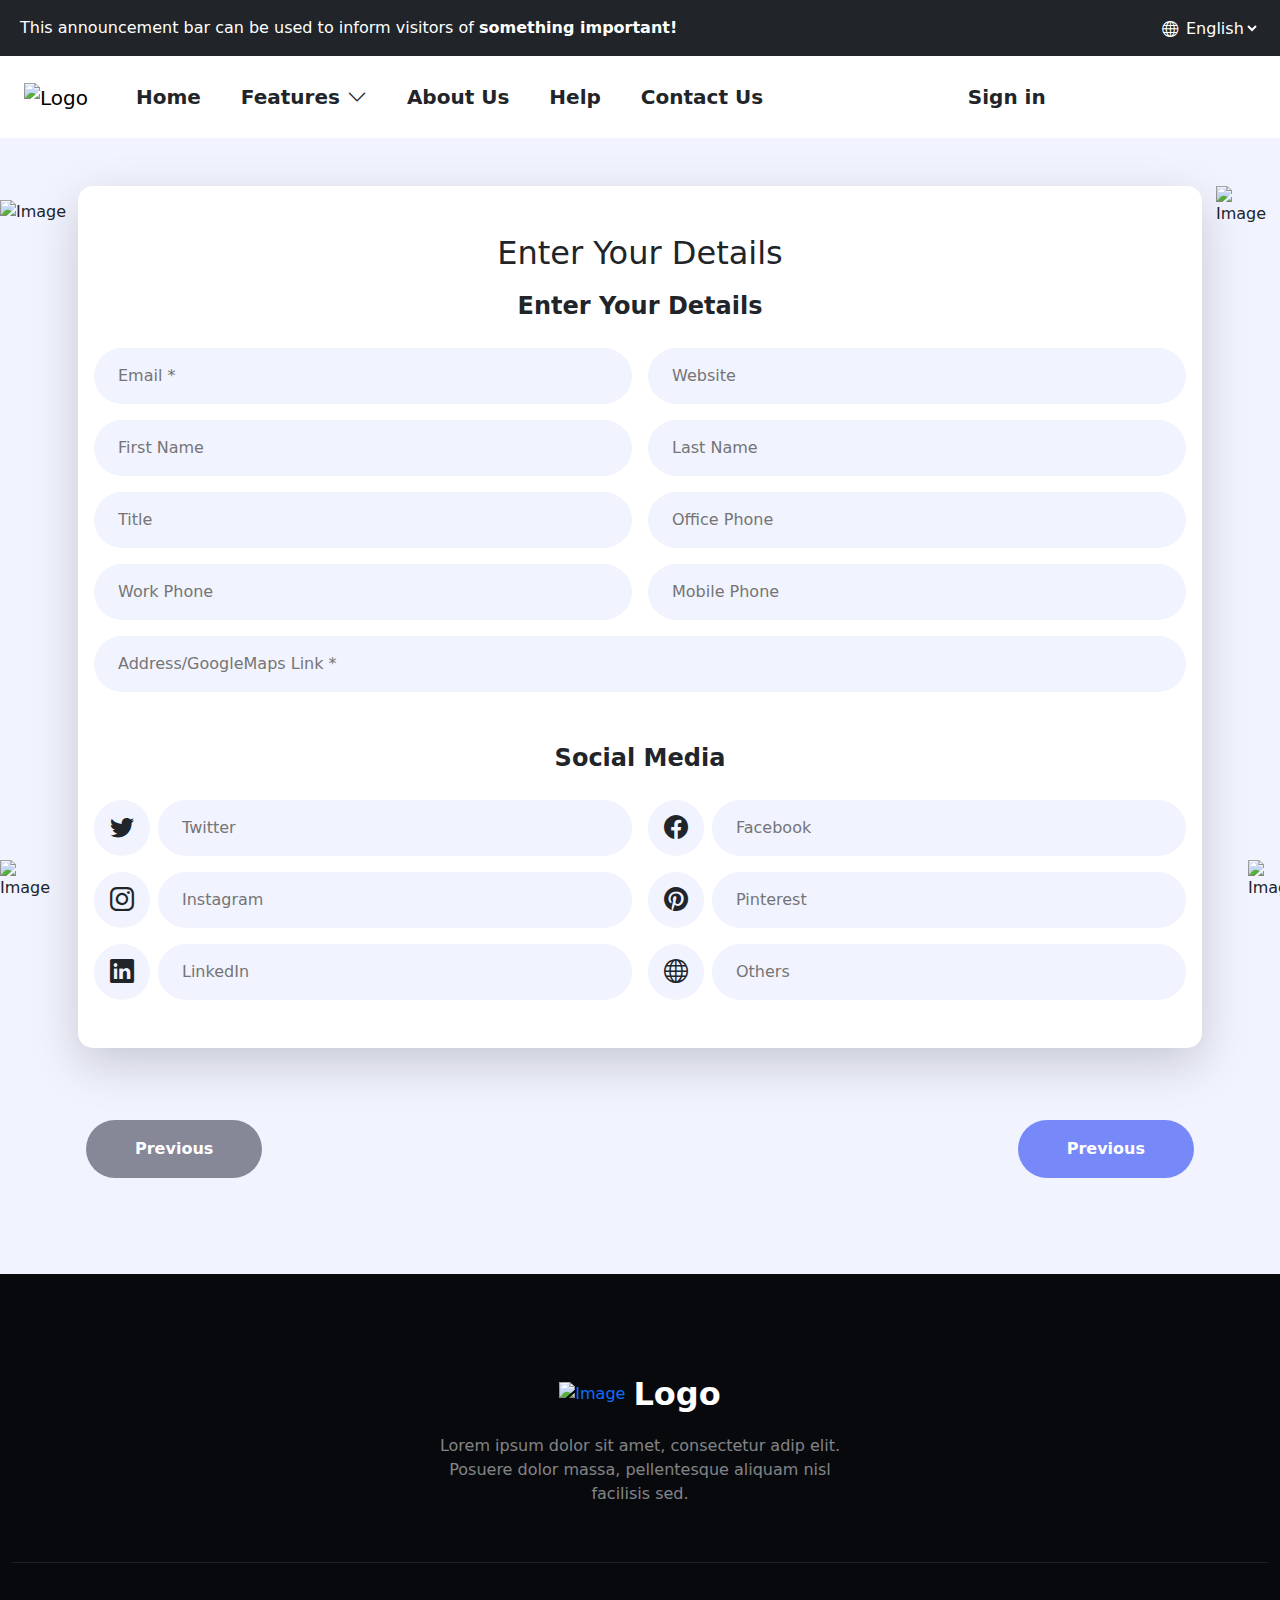
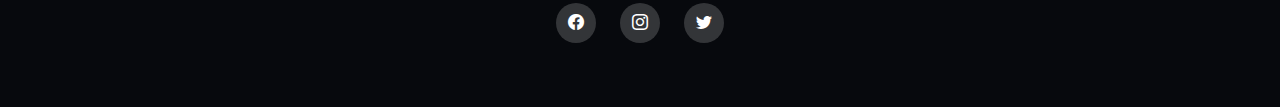
==== details.html @ d2568b08 "fsdf" ====
<!DOCTYPE html>
<html lang="en">
<head>
    <meta charset="UTF-8">
    <meta name="viewport" content="width=device-width, initial-scale=1.0">
    <title>Document</title>
    <link rel="shortcut icon" href="./assets/images/logo.svg" type="image/x-icon">
    <link href="https://cdn.jsdelivr.net/npm/bootstrap@5.0.2/dist/css/bootstrap.min.css" rel="stylesheet">
    <link rel="stylesheet" href="https://cdn.jsdelivr.net/npm/bootstrap-icons@1.10.5/font/bootstrap-icons.css">
    <link rel="stylesheet" href="./assets/css/home-page.css">
    <style>
        .f-social-icon > a{
            transition: 0.3s ease-in-out;
        }
        .f-social-icon > a:hover{
            background: #7788F8 !important;
        }
        @media(max-width: 767px){
            .cus-container{
                max-width: 700px !important;
            }
            .cus-social-form{
                flex-basis: 100% !important;
            }
        }
    </style>
</head>
<body>
    <!-- header section start -->
    <header class="bg-white d-flex flex-column w-100">
        <!-- header top start -->
        <div class="w-100 bg-dark px-2">
            <div class="container-xxl d-flex justify-content-between align-items-center">
                <p class="text-white fs-6 fw-normal mt-3">This announcement bar can be used to inform visitors of <span class="fw-bold text-theme-primary">something important!</span></p>

                <div class="d-flex align-items-center gap-1">
                    <i class="bi bi-globe text-white fs-6 mt-1"></i>
                    <select class="bg-dark text-white p-0 shadow-none border-0" aria-label="Default select example">
                        <option selected>English</option>
                        <option value="1">Bangla</option>
                        <option value="2">Hindi</option>
                        <option value="3">Arabic</option>
                    </select>
                </div>
            </div>
        </div>
        <!-- header top end -->

        <!-- header bottom start -->
        <div class="w-100 bg-white py-1">
            <div class="container-xxl">
                <nav class="navbar navbar-expand-lg navbar-light">
                    <div class="container-fluid gap-4">
                    <!-- site logo start -->
                      <a class="navbar-brand" href="./"><img src="./assets/images/logo.svg" alt="Logo"></a>
                    <!-- site logo end -->
                      <button class="navbar-toggler" type="button" data-bs-toggle="collapse" data-bs-target="#navbarSupportedContent" aria-controls="navbarSupportedContent" aria-expanded="false" aria-label="Toggle navigation">
                        <span class="navbar-toggler-icon"></span>
                      </button>
                      <div class="collapse navbar-collapse" id="navbarSupportedContent">
                        <!-- nav menu lists start -->
                        <ul class="navbar-nav me-auto mb-2 mb-lg-0 gap-4">
                          <li class="nav-item">
                            <a class="nav-link h-text-theme-primary fs-5 fw-bold text-dark" href="./">Home</a>
                          </li>
                          <!-- sub menu start -->
                          <li class="nav-item dropdown">
                            <a class="nav-link h-text-theme-primary fs-5 fw-bold text-dark" dropdown-toggle" href="#" id="navbarDropdown" role="button" data-bs-toggle="dropdown" aria-expanded="false">
                              Features <i class="bi bi-chevron-down"></i>
                            </a>
                            <ul class="dropdown-menu custom-h-dropdown" aria-labelledby="navbarDropdown">
                              <li><a class="dropdown-item" href="#">Action</a></li>
                              <li><a class="dropdown-item" href="#">Another action</a></li>
                              <li><a class="dropdown-item" href="#">Something else here</a></li>
                            </ul>
                          </li>
                          <!-- sub menu end -->
                          <li class="nav-item">
                            <a class="nav-link h-text-theme-primary fs-5 fw-bold text-dark" href="#">About Us</a>
                          </li>
                          <li class="nav-item">
                            <a class="nav-link h-text-theme-primary fs-5 fw-bold text-dark" href="#">Help</a>
                          </li>
                          <li class="nav-item">
                            <a class="nav-link h-text-theme-primary fs-5 fw-bold text-dark" href="#">Contact Us</a>
                          </li>
                        </ul>
                        <!-- nav menu lists end -->
                        <!-- sign-up/sign-in buttons start -->
                        <div class="d-flex gap-3">
                          <a href="#" class="fs-5 py-2 fw-bold text-theme-primary btn" style="line-height: 2;">Sign in</a>
                          <a href="#" class="btn px-4 py-2 fs-5 fw-bold bg-theme-primary rounded-pill text-white" style="line-height: 2;">Get Started</a>
                        </div>
                        <!-- sign-up/sign-in buttons end -->
                      </div>
                    </div>
                  </nav>
            </div>
        </div>
        <!-- header bottom end -->
    </header>
    <!-- header section end -->

    <!-- form section start -->
    <section class="py-5" style="background: #F1F3FF;" style="z-index: 6;">
        <!-- overlay images start -->
        <img src="./assets/images/d-page-overlay-1.png" alt="Image" style="position: absolute; z-index: 1; top: 200px; left: 0; width: 6vw;">
        <img src="./assets/images/d-page-overlay-2.png" alt="Image" style="position: absolute; z-index: 1; bottom: 0; left: 0; width: 5vw;">
        <img src="./assets/images/d-page-overlay-3.png" alt="Image" style="position: absolute; z-index: 1; top: 200; right: 0; width: 5vw;">
        <img src="./assets/images/d-page-overlay-4.png" alt="Image" style="position: absolute; z-index: 1; bottom: 0; right: 0; width: 2.5vw;">
        <!-- overlay images end -->

        <div class="container cus-container px-xxl-5 px-md-2 d-flex flex-column align-items-center">
            <!-- form start -->
            <div class="w-100 bg-white py-5 px-xxl-4 px-md-2 shadow-lg mx-5" style="border-radius: 15px; z-index: 5;">
                <!-- personal details part start -->
                <div class="w-100 d-flex flex-column gap-2 text-center">
                    <h3 class="fs-2 text-dark">Enter Your Details</h3>
                    <p class="text-dark fs-4 fw-bold">Enter Your Details</p>

                    <div class="w-100 d-flex gap-3 px-2 flex-wrap justify-content-between">
                        <input class="border-0 fs-6 py-3 px-4 rounded-pill text-dark fw-normal flex-grow-1" style="outline: none; background: #F1F3FF; flex-basis: calc(50% - 1rem); min-width: 170px;" type="text" placeholder="Email *">
                        <input class="border-0 fs-6 py-3 px-4 rounded-pill text-dark fw-normal flex-grow-1" style="outline: none; background: #F1F3FF; flex-basis: calc(50% - 1rem); min-width: 170px;" type="text" placeholder="Website">
                        <input class="border-0 fs-6 py-3 px-4 rounded-pill text-dark fw-normal flex-grow-1" style="outline: none; background: #F1F3FF; flex-basis: calc(50% - 1rem); min-width: 170px;" type="text" placeholder="First Name">
                        <input class="border-0 fs-6 py-3 px-4 rounded-pill text-dark fw-normal flex-grow-1" style="outline: none; background: #F1F3FF; flex-basis: calc(50% - 1rem); min-width: 170px;" type="text" placeholder="Last Name">
                        <input class="border-0 fs-6 py-3 px-4 rounded-pill text-dark fw-normal flex-grow-1" style="outline: none; background: #F1F3FF; flex-basis: calc(50% - 1rem); min-width: 170px;" type="text" placeholder="Title">
                        <input class="border-0 fs-6 py-3 px-4 rounded-pill text-dark fw-normal flex-grow-1" style="outline: none; background: #F1F3FF; flex-basis: calc(50% - 1rem); min-width: 170px;" type="text" placeholder="Office Phone">
                        <input class="border-0 fs-6 py-3 px-4 rounded-pill text-dark fw-normal flex-grow-1" style="outline: none; background: #F1F3FF; flex-basis: calc(50% - 1rem); min-width: 170px;" type="text" placeholder="Work Phone">
                        <input class="border-0 fs-6 py-3 px-4 rounded-pill text-dark fw-normal flex-grow-1" style="outline: none; background: #F1F3FF; flex-basis: calc(50% - 1rem); min-width: 170px;" type="text" placeholder="Mobile Phone">
                        <input class="border-0 fs-6 py-3 px-4 rounded-pill text-dark fw-normal flex-grow-1" style="outline: none; background: #F1F3FF; flex-basis: calc(50% - 1rem); min-width: 170px;" type="text" placeholder="Address/GoogleMaps Link *">
                    </div>
                </div>
                <!-- personal details part end -->

                <!-- social media details part start -->
                <div class="w-100 d-flex flex-column gap-2 text-center mt-5">
                    <p class="text-dark fs-4 fw-bold">Social Media</p>

                    <div class="w-100 d-flex gap-3 px-2 flex-wrap justify-content-between">
                        <div class="cus-social-form d-flex gap-2 align-items-center" style="flex-grow: 1; flex-basis: calc(50% - 1rem); min-width: 170px;">
                            <span class="d-flex fs-4 justify-content-center align-items-center rounded-circle" style="height: 56px; width: 56px; background: #F1F3FF;"><i class="bi bi-twitter"></i></span>
                            <input class="border-0 fs-6 py-3 px-4 rounded-pill text-dark fw-normal flex-grow-1" style="outline: none; background: #F1F3FF;" type="text" placeholder="Twitter">
                        </div>
                        <div class="cus-social-form d-flex gap-2 align-items-center" style="flex-grow: 1; flex-basis: calc(50% - 1rem); min-width: 170px;">
                            <span class="d-flex fs-4 justify-content-center align-items-center rounded-circle" style="height: 56px; width: 56px; background: #F1F3FF;"><i class="bi bi-facebook"></i></span>
                            <input class="border-0 fs-6 py-3 px-4 rounded-pill text-dark fw-normal flex-grow-1" style="outline: none; background: #F1F3FF;" type="text" placeholder="Facebook">
                        </div>
                        <div class="cus-social-form d-flex gap-2 align-items-center" style="flex-grow: 1; flex-basis: calc(50% - 1rem); min-width: 170px;">
                            <span class="d-flex fs-4 justify-content-center align-items-center rounded-circle" style="height: 56px; width: 56px; background: #F1F3FF;"><i class="bi bi-instagram"></i></span>
                            <input class="border-0 fs-6 py-3 px-4 rounded-pill text-dark fw-normal flex-grow-1" style="outline: none; background: #F1F3FF;" type="text" placeholder="Instagram">
                        </div>
                        <div class="cus-social-form d-flex gap-2 align-items-center" style="flex-grow: 1; flex-basis: calc(50% - 1rem); min-width: 170px;">
                            <span class="d-flex fs-4 justify-content-center align-items-center rounded-circle" style="height: 56px; width: 56px; background: #F1F3FF;"><i class="bi bi-pinterest"></i></span>
                            <input class="border-0 fs-6 py-3 px-4 rounded-pill text-dark fw-normal flex-grow-1" style="outline: none; background: #F1F3FF;" type="text" placeholder="Pinterest">
                        </div>
                        <div class="cus-social-form d-flex gap-2 align-items-center" style="flex-grow: 1; flex-basis: calc(50% - 1rem); min-width: 170px;">
                            <span class="d-flex fs-4 justify-content-center align-items-center rounded-circle" style="height: 56px; width: 56px; background: #F1F3FF;"><i class="bi bi-linkedin"></i></span>
                            <input class="border-0 fs-6 py-3 px-4 rounded-pill text-dark fw-normal flex-grow-1" style="outline: none; background: #F1F3FF;" type="text" placeholder="LinkedIn">
                        </div>
                        <div class="cus-social-form d-flex gap-2 align-items-center" style="flex-grow: 1; flex-basis: calc(50% - 1rem); min-width: 170px;">
                            <span class="d-flex fs-4 justify-content-center align-items-center rounded-circle" style="height: 56px; width: 56px; background: #F1F3FF;"><i class="bi bi-globe"></i></span>
                            <input class="border-0 fs-6 py-3 px-4 rounded-pill text-dark fw-normal flex-grow-1" style="outline: none; background: #F1F3FF;" type="text" placeholder="Others">
                        </div>
                    </div>
                </div>
                <!-- social media details part end -->
            </div>
            <!-- form end -->

            <!-- form buttons start -->
            <div class="w-100 py-5 px-md-2 d-flex justify-content-between align-items-center mt-4">
                <a href="#" class="btn py-3 px-5 fs-6 fw-bold text-white rounded-pill" style="background: #868898;">Previous</a>
                <a href="#" class="btn py-3 px-5 fs-6 fw-bold text-white rounded-pill" style="background: #7788F8;">Previous</a>
            </div>
            <!-- form buttons end -->
        </div>
    </section>
    <!-- form section end -->

    <!-- footer section start -->
    <footer class="pt-5 pb-3" style="background: #07090D;">
        <div class="container-xxl my-5">
            <div class="w-100 d-flex flex-column align-items-center text-center gap-3">
                <a href="./" class="text-decoration-none d-flex gap-2 align-items-center"><img src="./assets/images/logo.svg" alt="Image"> <span class="fs-2 fw-bold text-white">Logo</span></a>
                <p class="text-white-50 fs-6" style="max-width: 430px;">Lorem ipsum dolor sit amet, consectetur adip elit.
                    Posuere dolor massa, pellentesque aliquam nisl facilisis sed.</p>
                <div class="w-100 my-4" style="height: 1px; background: #1B212C;"></div>
                <div class="w-100 d-flex gap-4 align-items-center justify-content-center f-social-icon">
                    <a href="#" class="fs-6 text-white rounded-circle d-flex justify-content-center align-items-center" style="background: #ffffff2e; width: 40px; height: 40px;"><i class="bi bi-facebook"></i></a>
                    <a href="#" class="fs-6 text-white rounded-circle d-flex justify-content-center align-items-center" style="background: #ffffff2e; width: 40px; height: 40px;"><i class="bi bi-instagram"></i></a>
                    <a href="#" class="fs-6 text-white rounded-circle d-flex justify-content-center align-items-center" style="background: #ffffff2e; width: 40px; height: 40px;"><i class="bi bi-twitter"></i></a>
                </div>
            </div>
        </div>
    </footer>
    <!-- footer section end -->
    <script src="https://cdn.jsdelivr.net/npm/bootstrap@5.0.2/dist/js/bootstrap.bundle.min.js"></script>
</body>
</html>
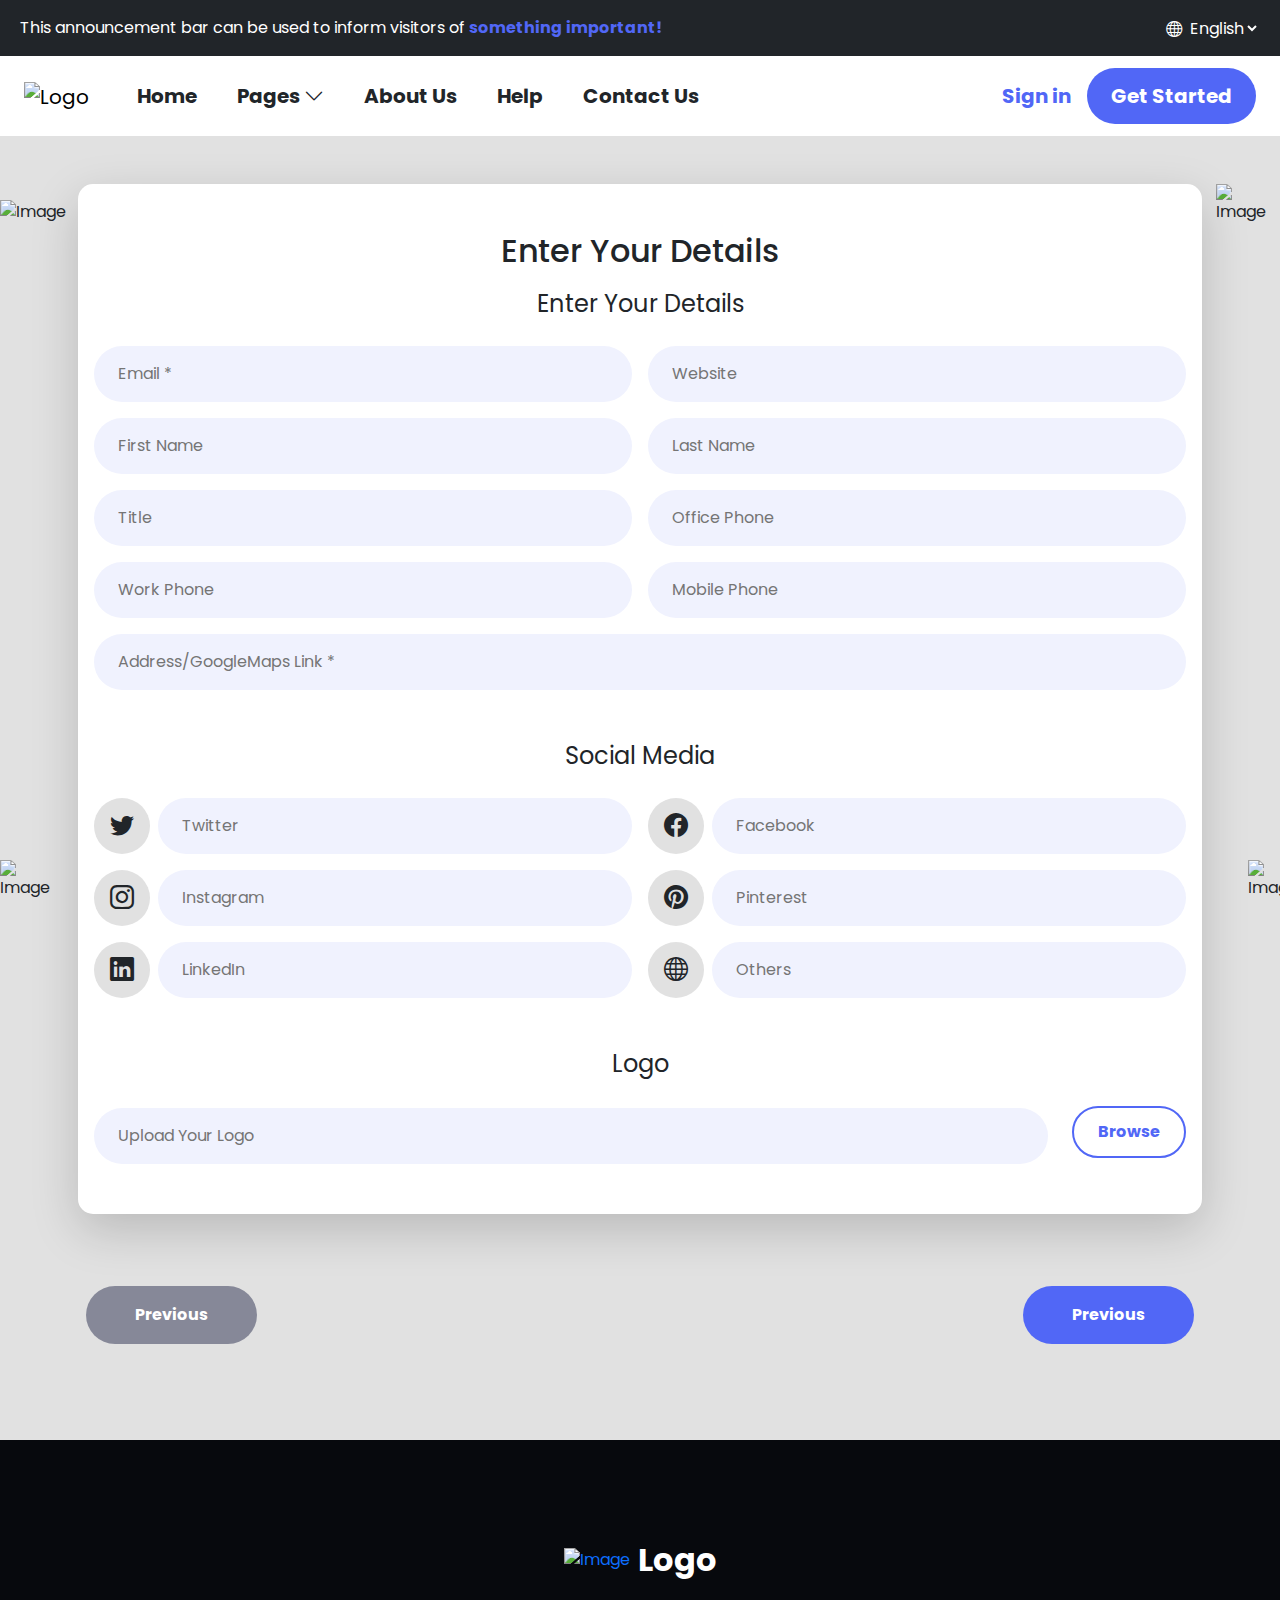
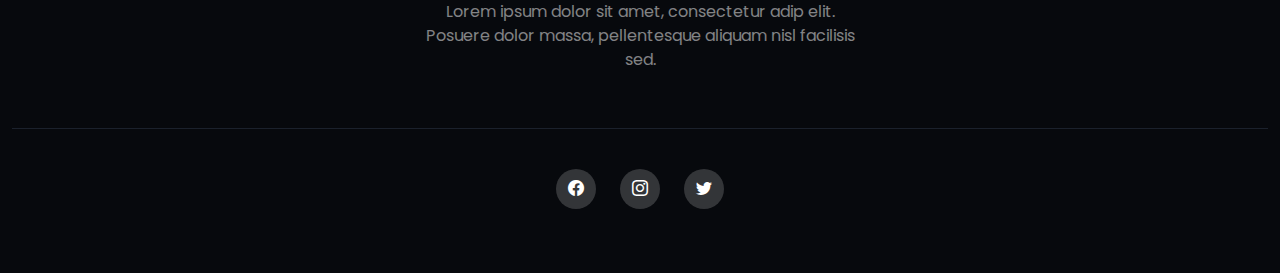
==== commit 20b0cf76: "container updated" ====
--- a/details.html
+++ b/details.html
@@ -7,23 +7,7 @@
     <link rel="shortcut icon" href="./assets/images/logo.svg" type="image/x-icon">
     <link href="https://cdn.jsdelivr.net/npm/bootstrap@5.0.2/dist/css/bootstrap.min.css" rel="stylesheet">
     <link rel="stylesheet" href="https://cdn.jsdelivr.net/npm/bootstrap-icons@1.10.5/font/bootstrap-icons.css">
-    <link rel="stylesheet" href="./assets/css/home-page.css">
-    <style>
-        .f-social-icon > a{
-            transition: 0.3s ease-in-out;
-        }
-        .f-social-icon > a:hover{
-            background: #7788F8 !important;
-        }
-        @media(max-width: 767px){
-            .cus-container{
-                max-width: 700px !important;
-            }
-            .cus-social-form{
-                flex-basis: 100% !important;
-            }
-        }
-    </style>
+    <link rel="stylesheet" href="./assets/css/style.css">
 </head>
 <body>
     <!-- header section start -->
@@ -66,12 +50,14 @@
                           <!-- sub menu start -->
                           <li class="nav-item dropdown">
                             <a class="nav-link h-text-theme-primary fs-5 fw-bold text-dark" dropdown-toggle" href="#" id="navbarDropdown" role="button" data-bs-toggle="dropdown" aria-expanded="false">
-                              Features <i class="bi bi-chevron-down"></i>
+                              Pages <i class="bi bi-chevron-down"></i>
                             </a>
                             <ul class="dropdown-menu custom-h-dropdown" aria-labelledby="navbarDropdown">
-                              <li><a class="dropdown-item" href="#">Action</a></li>
-                              <li><a class="dropdown-item" href="#">Another action</a></li>
-                              <li><a class="dropdown-item" href="#">Something else here</a></li>
+                              <li><a class="dropdown-item" href="./details.html">Page-01</a></li>
+                              <li><a class="dropdown-item" href="./prev-send.html">Page-02</a></li>
+                              <li><a class="dropdown-item" href="./preview.html">Page-03</a></li>
+                              <li><a class="dropdown-item" href="./style.html">Page-04</a></li>
+                              <li><a class="dropdown-item" href="./upsell.html">Page-05</a></li>
                             </ul>
                           </li>
                           <!-- sub menu end -->
@@ -88,8 +74,8 @@
                         <!-- nav menu lists end -->
                         <!-- sign-up/sign-in buttons start -->
                         <div class="d-flex gap-3">
-                          <a href="#" class="fs-5 py-2 fw-bold text-theme-primary btn" style="line-height: 2;">Sign in</a>
-                          <a href="#" class="btn px-4 py-2 fs-5 fw-bold bg-theme-primary rounded-pill text-white" style="line-height: 2;">Get Started</a>
+                            <a href="#" class="fs-5 py-2 fw-bold text-theme-primary text-decoration-none" style="line-height: 2;">Sign in</a>
+                            <a href="#" class="px-4 py-2 fs-5 fw-bold bg-theme-primary rounded-pill text-white text-decoration-none" style="line-height: 2;">Get Started</a>
                         </div>
                         <!-- sign-up/sign-in buttons end -->
                       </div>
@@ -102,7 +88,7 @@
     <!-- header section end -->
 
     <!-- form section start -->
-    <section class="py-5" style="background: #F1F3FF;" style="z-index: 6;">
+    <section class="py-5" style="background: #E1E1E1;" style="z-index: 6;">
         <!-- overlay images start -->
         <img src="./assets/images/d-page-overlay-1.png" alt="Image" style="position: absolute; z-index: 1; top: 200px; left: 0; width: 6vw;">
         <img src="./assets/images/d-page-overlay-2.png" alt="Image" style="position: absolute; z-index: 1; bottom: 0; left: 0; width: 5vw;">
@@ -116,50 +102,66 @@
                 <!-- personal details part start -->
                 <div class="w-100 d-flex flex-column gap-2 text-center">
                     <h3 class="fs-2 text-dark">Enter Your Details</h3>
-                    <p class="text-dark fs-4 fw-bold">Enter Your Details</p>
+                    <p class="text-dark fs-4">Enter Your Details</p>
 
                     <div class="w-100 d-flex gap-3 px-2 flex-wrap justify-content-between">
-                        <input class="border-0 fs-6 py-3 px-4 rounded-pill text-dark fw-normal flex-grow-1" style="outline: none; background: #F1F3FF; flex-basis: calc(50% - 1rem); min-width: 170px;" type="text" placeholder="Email *">
-                        <input class="border-0 fs-6 py-3 px-4 rounded-pill text-dark fw-normal flex-grow-1" style="outline: none; background: #F1F3FF; flex-basis: calc(50% - 1rem); min-width: 170px;" type="text" placeholder="Website">
-                        <input class="border-0 fs-6 py-3 px-4 rounded-pill text-dark fw-normal flex-grow-1" style="outline: none; background: #F1F3FF; flex-basis: calc(50% - 1rem); min-width: 170px;" type="text" placeholder="First Name">
-                        <input class="border-0 fs-6 py-3 px-4 rounded-pill text-dark fw-normal flex-grow-1" style="outline: none; background: #F1F3FF; flex-basis: calc(50% - 1rem); min-width: 170px;" type="text" placeholder="Last Name">
-                        <input class="border-0 fs-6 py-3 px-4 rounded-pill text-dark fw-normal flex-grow-1" style="outline: none; background: #F1F3FF; flex-basis: calc(50% - 1rem); min-width: 170px;" type="text" placeholder="Title">
-                        <input class="border-0 fs-6 py-3 px-4 rounded-pill text-dark fw-normal flex-grow-1" style="outline: none; background: #F1F3FF; flex-basis: calc(50% - 1rem); min-width: 170px;" type="text" placeholder="Office Phone">
-                        <input class="border-0 fs-6 py-3 px-4 rounded-pill text-dark fw-normal flex-grow-1" style="outline: none; background: #F1F3FF; flex-basis: calc(50% - 1rem); min-width: 170px;" type="text" placeholder="Work Phone">
-                        <input class="border-0 fs-6 py-3 px-4 rounded-pill text-dark fw-normal flex-grow-1" style="outline: none; background: #F1F3FF; flex-basis: calc(50% - 1rem); min-width: 170px;" type="text" placeholder="Mobile Phone">
-                        <input class="border-0 fs-6 py-3 px-4 rounded-pill text-dark fw-normal flex-grow-1" style="outline: none; background: #F1F3FF; flex-basis: calc(50% - 1rem); min-width: 170px;" type="text" placeholder="Address/GoogleMaps Link *">
+                        <input class="border-0 fs-6 py-3 px-4 rounded-pill text-dark fw-normal flex-grow-1" style="outline: none; background: #F0F2FE; flex-basis: calc(50% - 1rem); min-width: 170px;" type="text" placeholder="Email *">
+                        <input class="border-0 fs-6 py-3 px-4 rounded-pill text-dark fw-normal flex-grow-1" style="outline: none; background: #F0F2FE; flex-basis: calc(50% - 1rem); min-width: 170px;" type="text" placeholder="Website">
+                        <input class="border-0 fs-6 py-3 px-4 rounded-pill text-dark fw-normal flex-grow-1" style="outline: none; background: #F0F2FE; flex-basis: calc(50% - 1rem); min-width: 170px;" type="text" placeholder="First Name">
+                        <input class="border-0 fs-6 py-3 px-4 rounded-pill text-dark fw-normal flex-grow-1" style="outline: none; background: #F0F2FE; flex-basis: calc(50% - 1rem); min-width: 170px;" type="text" placeholder="Last Name">
+                        <input class="border-0 fs-6 py-3 px-4 rounded-pill text-dark fw-normal flex-grow-1" style="outline: none; background: #F0F2FE; flex-basis: calc(50% - 1rem); min-width: 170px;" type="text" placeholder="Title">
+                        <input class="border-0 fs-6 py-3 px-4 rounded-pill text-dark fw-normal flex-grow-1" style="outline: none; background: #F0F2FE; flex-basis: calc(50% - 1rem); min-width: 170px;" type="text" placeholder="Office Phone">
+                        <input class="border-0 fs-6 py-3 px-4 rounded-pill text-dark fw-normal flex-grow-1" style="outline: none; background: #F0F2FE; flex-basis: calc(50% - 1rem); min-width: 170px;" type="text" placeholder="Work Phone">
+                        <input class="border-0 fs-6 py-3 px-4 rounded-pill text-dark fw-normal flex-grow-1" style="outline: none; background: #F0F2FE; flex-basis: calc(50% - 1rem); min-width: 170px;" type="text" placeholder="Mobile Phone">
+                        <input class="border-0 fs-6 py-3 px-4 rounded-pill text-dark fw-normal flex-grow-1" style="outline: none; background: #F0F2FE; flex-basis: calc(50% - 1rem); min-width: 170px;" type="text" placeholder="Address/GoogleMaps Link *">
                     </div>
                 </div>
                 <!-- personal details part end -->
 
                 <!-- social media details part start -->
                 <div class="w-100 d-flex flex-column gap-2 text-center mt-5">
-                    <p class="text-dark fs-4 fw-bold">Social Media</p>
+                    <p class="text-dark fs-4">Social Media</p>
 
                     <div class="w-100 d-flex gap-3 px-2 flex-wrap justify-content-between">
                         <div class="cus-social-form d-flex gap-2 align-items-center" style="flex-grow: 1; flex-basis: calc(50% - 1rem); min-width: 170px;">
-                            <span class="d-flex fs-4 justify-content-center align-items-center rounded-circle" style="height: 56px; width: 56px; background: #F1F3FF;"><i class="bi bi-twitter"></i></span>
-                            <input class="border-0 fs-6 py-3 px-4 rounded-pill text-dark fw-normal flex-grow-1" style="outline: none; background: #F1F3FF;" type="text" placeholder="Twitter">
-                        </div>
-                        <div class="cus-social-form d-flex gap-2 align-items-center" style="flex-grow: 1; flex-basis: calc(50% - 1rem); min-width: 170px;">
-                            <span class="d-flex fs-4 justify-content-center align-items-center rounded-circle" style="height: 56px; width: 56px; background: #F1F3FF;"><i class="bi bi-facebook"></i></span>
-                            <input class="border-0 fs-6 py-3 px-4 rounded-pill text-dark fw-normal flex-grow-1" style="outline: none; background: #F1F3FF;" type="text" placeholder="Facebook">
-                        </div>
-                        <div class="cus-social-form d-flex gap-2 align-items-center" style="flex-grow: 1; flex-basis: calc(50% - 1rem); min-width: 170px;">
-                            <span class="d-flex fs-4 justify-content-center align-items-center rounded-circle" style="height: 56px; width: 56px; background: #F1F3FF;"><i class="bi bi-instagram"></i></span>
-                            <input class="border-0 fs-6 py-3 px-4 rounded-pill text-dark fw-normal flex-grow-1" style="outline: none; background: #F1F3FF;" type="text" placeholder="Instagram">
-                        </div>
-                        <div class="cus-social-form d-flex gap-2 align-items-center" style="flex-grow: 1; flex-basis: calc(50% - 1rem); min-width: 170px;">
-                            <span class="d-flex fs-4 justify-content-center align-items-center rounded-circle" style="height: 56px; width: 56px; background: #F1F3FF;"><i class="bi bi-pinterest"></i></span>
-                            <input class="border-0 fs-6 py-3 px-4 rounded-pill text-dark fw-normal flex-grow-1" style="outline: none; background: #F1F3FF;" type="text" placeholder="Pinterest">
-                        </div>
-                        <div class="cus-social-form d-flex gap-2 align-items-center" style="flex-grow: 1; flex-basis: calc(50% - 1rem); min-width: 170px;">
-                            <span class="d-flex fs-4 justify-content-center align-items-center rounded-circle" style="height: 56px; width: 56px; background: #F1F3FF;"><i class="bi bi-linkedin"></i></span>
-                            <input class="border-0 fs-6 py-3 px-4 rounded-pill text-dark fw-normal flex-grow-1" style="outline: none; background: #F1F3FF;" type="text" placeholder="LinkedIn">
-                        </div>
-                        <div class="cus-social-form d-flex gap-2 align-items-center" style="flex-grow: 1; flex-basis: calc(50% - 1rem); min-width: 170px;">
-                            <span class="d-flex fs-4 justify-content-center align-items-center rounded-circle" style="height: 56px; width: 56px; background: #F1F3FF;"><i class="bi bi-globe"></i></span>
-                            <input class="border-0 fs-6 py-3 px-4 rounded-pill text-dark fw-normal flex-grow-1" style="outline: none; background: #F1F3FF;" type="text" placeholder="Others">
+                            <span class="d-flex fs-4 justify-content-center align-items-center rounded-circle" style="height: 56px; width: 56px; background: #E1E1E1;"><i class="bi bi-twitter"></i></span>
+                            <input class="border-0 fs-6 py-3 px-4 rounded-pill text-dark fw-normal flex-grow-1" style="outline: none; background: #F0F2FE;" type="text" placeholder="Twitter">
+                        </div>
+                        <div class="cus-social-form d-flex gap-2 align-items-center" style="flex-grow: 1; flex-basis: calc(50% - 1rem); min-width: 170px;">
+                            <span class="d-flex fs-4 justify-content-center align-items-center rounded-circle" style="height: 56px; width: 56px; background: #E1E1E1;"><i class="bi bi-facebook"></i></span>
+                            <input class="border-0 fs-6 py-3 px-4 rounded-pill text-dark fw-normal flex-grow-1" style="outline: none; background: #F0F2FE;" type="text" placeholder="Facebook">
+                        </div>
+                        <div class="cus-social-form d-flex gap-2 align-items-center" style="flex-grow: 1; flex-basis: calc(50% - 1rem); min-width: 170px;">
+                            <span class="d-flex fs-4 justify-content-center align-items-center rounded-circle" style="height: 56px; width: 56px; background: #E1E1E1;"><i class="bi bi-instagram"></i></span>
+                            <input class="border-0 fs-6 py-3 px-4 rounded-pill text-dark fw-normal flex-grow-1" style="outline: none; background: #F0F2FE;" type="text" placeholder="Instagram">
+                        </div>
+                        <div class="cus-social-form d-flex gap-2 align-items-center" style="flex-grow: 1; flex-basis: calc(50% - 1rem); min-width: 170px;">
+                            <span class="d-flex fs-4 justify-content-center align-items-center rounded-circle" style="height: 56px; width: 56px; background: #E1E1E1;"><i class="bi bi-pinterest"></i></span>
+                            <input class="border-0 fs-6 py-3 px-4 rounded-pill text-dark fw-normal flex-grow-1" style="outline: none; background: #F0F2FE;" type="text" placeholder="Pinterest">
+                        </div>
+                        <div class="cus-social-form d-flex gap-2 align-items-center" style="flex-grow: 1; flex-basis: calc(50% - 1rem); min-width: 170px;">
+                            <span class="d-flex fs-4 justify-content-center align-items-center rounded-circle" style="height: 56px; width: 56px; background: #E1E1E1;"><i class="bi bi-linkedin"></i></span>
+                            <input class="border-0 fs-6 py-3 px-4 rounded-pill text-dark fw-normal flex-grow-1" style="outline: none; background: #F0F2FE;" type="text" placeholder="LinkedIn">
+                        </div>
+                        <div class="cus-social-form d-flex gap-2 align-items-center" style="flex-grow: 1; flex-basis: calc(50% - 1rem); min-width: 170px;">
+                            <span class="d-flex fs-4 justify-content-center align-items-center rounded-circle" style="height: 56px; width: 56px; background: #E1E1E1;"><i class="bi bi-globe"></i></span>
+                            <input class="border-0 fs-6 py-3 px-4 rounded-pill text-dark fw-normal flex-grow-1" style="outline: none; background: #F0F2FE;" type="text" placeholder="Others">
+                        </div>
+                    </div>
+                </div>
+                <!-- social media details part end -->
+
+                <!-- social media details part start -->
+                <div class="w-100 d-flex flex-column gap-2 text-center mt-5">
+                    <p class="text-dark fs-4">Logo</p>
+
+                    <div class="w-100 d-flex gap-3 px-2 flex-wrap justify-content-between">
+                        <div class="cus-social-form d-flex gap-4 align-items-center" style="flex-grow: 1; flex-basis: calc(50% - 1rem); min-width: 170px;">
+                            <input class="border-0 fs-6 py-3 px-4 rounded-pill text-dark fw-normal flex-grow-1" style="outline: none; background: #F0F2FE;" type="text" placeholder="Upload Your Logo" disabled>
+                            <div style="width: fit-content;">
+                                <label for="formFile" class="form-label border border-2 rounded-pill py-2 px-4 fw-bold text-theme-primary text-dark d-flex justify-content-center align-items-center" style="height: 52px; cursor: pointer; border-color: #5167F6 !important;">Browse</label>
+                                <input class="form-control" type="file" id="formFile" style="display: none;">
+                            </div>
                         </div>
                     </div>
                 </div>
@@ -170,7 +172,7 @@
             <!-- form buttons start -->
             <div class="w-100 py-5 px-md-2 d-flex justify-content-between align-items-center mt-4">
                 <a href="#" class="btn py-3 px-5 fs-6 fw-bold text-white rounded-pill" style="background: #868898;">Previous</a>
-                <a href="#" class="btn py-3 px-5 fs-6 fw-bold text-white rounded-pill" style="background: #7788F8;">Previous</a>
+                <a href="#" class="btn py-3 px-5 fs-6 fw-bold text-white rounded-pill" style="background: #5167F6;">Previous</a>
             </div>
             <!-- form buttons end -->
         </div>
--- a/assets/css/style.css
+++ b/assets/css/style.css
@@ -0,0 +1,167 @@
+@import url('https://fonts.googleapis.com/css2?family=Poppins:ital,wght@0,100;0,200;0,300;0,400;0,500;0,600;0,700;0,800;0,900;1,100;1,200;1,300;1,400;1,500;1,600;1,700;1,800;1,900&display=swap');
+
+body{
+    font-family: 'Poppins' !important;
+}
+.text-theme-primary{
+    color: #5167F6 !important;
+}
+.bg-theme-primary{
+    background: #5167F6 !important;
+}
+.h-text-theme-primary{
+    transition: 0.3s ease-in-out !important;
+}
+.h-text-theme-primary:hover{
+    color: #5167F6 !important;
+}
+.custom-h-dropdown{
+    padding: 0 !important;
+    border: 1px solid #ddd !important;
+}
+.custom-h-dropdown>li>a{
+    line-height: 3 !important;
+    padding: 0 20px !important;
+    border-bottom: 1px solid #ddd !important;
+    transition: 0.3s ease-in-out !important;
+}
+.custom-h-dropdown>li>a:hover{
+    background: #5167F6 !important;
+    color: white !important;
+}
+.cus-slider-btn-prev{
+    transform: translate(-550px, 290px);
+    height: 45px !important; padding: 10px !important;
+    max-width: 70px; opacity: 100% !important;
+}
+.cus-slider-btn-next{
+    transform: translate(-1120px, 290px); 
+    height: 45px !important; padding: 10px !important;
+    max-width: 70px; opacity: 100% !important;
+}
+.f-social-icon > a{
+    transition: 0.3s ease-in-out;
+}
+.f-social-icon > a:hover{
+    background: #5167F6 !important;
+}
+@media(max-width: 767px){
+    .cus-container{
+        max-width: 700px !important;
+    }
+    .cus-social-form{
+        flex-basis: 100% !important;
+    }
+}
+.style-card::before{
+    content: "";
+    position: absolute;
+    width: calc(100% + 4px);
+    height: calc(100% + 4px);
+    background: transparent;
+    pointer-events: none;
+    border: 3px solid #5167F6;
+    border-radius: 14px;
+    top: -2px;
+    left: -2px;
+    visibility: hidden;
+}
+.style-card:hover::before,
+.style-card.active::before{
+    visibility: visible;
+}
+.style-card::after{
+    content: "";
+    position: absolute;
+    top: 0;
+    right: 0;
+    width: 27px;
+    height: 27px;
+    background: url(../images/check-mark.png);
+    background-size: cover;
+    background-repeat: no-repeat;
+    transform: translate(30%, -30%);
+    display: none;
+}
+.style-card:hover::after,
+.style-card.active::after{
+    display: block;
+}
+@media(max-width: 1345px){
+    .cus-slider-btn-prev{
+        transform: translate(-40vw, 290px);
+    }
+    .cus-slider-btn-next{
+        transform: translate(-82vw, 290px);
+    }
+}
+@media(max-width: 1135px){
+    .cus-slider-btn-next{
+        transform: translate(-80vw, 290px);
+    }
+    .hero-title{
+        font-size: 2.9rem !important;
+    }
+    .choose-us-title{
+        font-size: 3.9rem !important;
+    }
+    .our-examples-title{
+        font-size: 3.2rem !important;
+    }
+}
+@media(max-width: 1020px){
+    .cus-slider-btn-next{
+        transform: translate(-78vw, 290px);
+    }
+    .hero-title{
+        font-size: 2.5rem !important;
+    }
+    .choose-us-title{
+        font-size: 3.5rem !important;
+    }
+    .our-examples-title{
+        font-size: 2.8rem !important;
+    }
+}
+@media(max-width: 930px){
+    .cus-slider-btn-next{
+        top: calc(100% + 20px);
+        right: calc(50% - 70px);
+        transform: translate(50%, 0);
+    }
+    .cus-slider-btn-prev{
+        top: calc(100% + 20px);
+        left: calc(50% - 70px);
+        transform: translate(-50%, 0);
+    }
+    .choose-us-title{
+        font-size: 3.2rem !important;
+    }
+}
+@media(max-width: 767px){
+    .choose-us-header{
+        text-align: center;
+    }
+    .our-examples-header{
+        text-align: center;
+    }
+    .our-examples-title{
+        font-size: 2.6rem !important;
+    }
+    .choose-us-title{
+        font-size: 3.0rem !important;
+    }
+}
+@media(max-width: 767px){
+    .cus-container{
+        max-width: 700px !important;
+    }
+    .cus-social-form{
+        flex-basis: 100% !important;
+    }
+}
+.container-xxl{
+    width: 100%;
+    flex-grow: 1;
+    max-width: 1400px !important;
+}